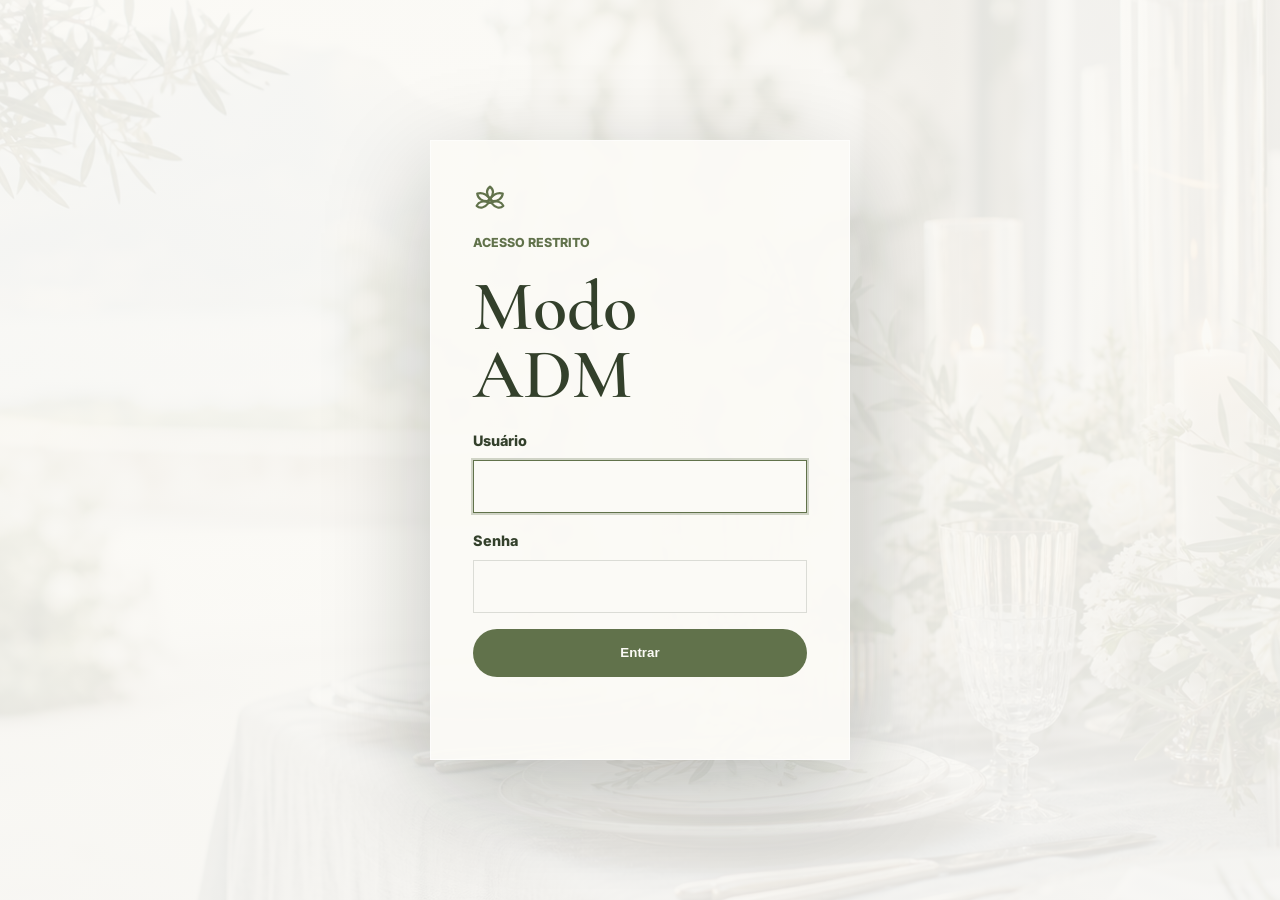
==== admin.html @ df161dec "Expor pix e suavizar folhas do cursor" ====
<!doctype html>
<html lang="pt-BR">
  <head>
    <meta charset="utf-8" />
    <meta name="viewport" content="width=device-width, initial-scale=1" />
    <title>Modo ADM - Delano & Istephany</title>
    <link rel="preconnect" href="https://fonts.googleapis.com" />
    <link rel="preconnect" href="https://fonts.gstatic.com" crossorigin />
    <link
      href="https://fonts.googleapis.com/css2?family=Cormorant+Garamond:wght@500;600;700&family=Inter:wght@400;500;600;700&display=swap"
      rel="stylesheet"
    />
    <link rel="stylesheet" href="styles.css?v=20260603-09" />
  </head>
  <body class="admin-page">
    <section class="admin-login" id="adminLogin">
      <form class="admin-login-card" id="adminLoginForm">
        <span class="flower-logo large" aria-hidden="true"></span>
        <p class="eyebrow">Acesso restrito</p>
        <h1>Modo ADM</h1>
        <label>
          Usuário
          <input id="adminUser" type="text" autocomplete="username" required />
        </label>
        <label>
          Senha
          <input id="adminPassword" type="password" autocomplete="current-password" required />
        </label>
        <button class="button primary full" type="submit">Entrar</button>
        <p class="form-status" id="adminLoginStatus" role="status"></p>
      </form>
    </section>

    <main class="admin-shell is-locked" id="adminShell">
      <section class="admin-sidebar">
        <a class="admin-back" href="index.html">Voltar ao site</a>
        <div class="admin-title">
          <span class="flower-logo large" aria-hidden="true"></span>
          <div>
            <p class="eyebrow">Modo ADM</p>
            <h1>Editar site</h1>
          </div>
        </div>
        <p>
          Clique nos textos do preview e altere o conteúdo. Para fotos, use os
          campos que aparecem no próprio local da imagem. Ao terminar, salve todas
          as alterações.
        </p>
        <button class="button muted full" id="adminLogout" type="button">Sair do modo ADM</button>
        <button class="button primary full" id="adminSaveAll" type="button">Salvar todas as alterações</button>
        <button class="button muted full" id="adminClearChanges" type="button">Limpar edições salvas</button>
        <p class="form-status" id="adminSaveStatus" role="status"></p>
      </section>

      <section class="admin-preview-wrap">
        <div class="admin-tabs" role="tablist" aria-label="Visualizações do ADM">
          <button class="admin-tab is-active" type="button" data-admin-tab="edit">Editar</button>
          <button class="admin-tab" type="button" data-admin-tab="view">Visualização</button>
        </div>
        <iframe class="admin-frame is-active" id="sitePreview" title="Preview editável do site"></iframe>
        <iframe class="admin-frame" id="visitorPreview" title="Visualização do visitante"></iframe>
      </section>
    </main>

    <div class="crop-modal" id="cropModal" aria-hidden="true">
      <div class="crop-backdrop" id="cropCancelBackdrop"></div>
      <section class="crop-panel" role="dialog" aria-modal="true" aria-labelledby="cropTitle">
        <div class="leaf-burst" aria-hidden="true">
          <span></span><span></span><span></span><span></span><span></span><span></span>
          <span></span><span></span><span></span><span></span><span></span><span></span>
          <span></span><span></span>
        </div>
        <div class="crop-panel-head">
          <div>
            <p class="eyebrow">Ajustar foto</p>
            <h2 id="cropTitle">Recorte e enquadramento</h2>
          </div>
          <button class="modal-close" id="cropCancelTop" type="button" aria-label="Fechar">×</button>
        </div>
        <div class="crop-stage">
          <canvas id="cropCanvas"></canvas>
        </div>
        <label class="volume-row crop-zoom">
          <span>Zoom</span>
          <input id="cropZoom" type="range" min="1" max="3" step="0.01" value="1" />
        </label>
        <div class="crop-actions">
          <button class="button muted" id="cropCancel" type="button">Cancelar</button>
          <button class="button primary" id="cropSave" type="button">Salvar foto</button>
        </div>
      </section>
    </div>

    <script src="admin.js?v=20260603-09"></script>
  </body>
</html>
---- styles.css ----
:root {
  --olive: #61724b;
  --olive-dark: #33402b;
  --olive-soft: #dfe6d4;
  --white: #fbfaf6;
  --gray: #777b75;
  --gray-soft: #ececea;
  --ink: #222620;
  --line: rgba(51, 64, 43, 0.16);
  --shadow: 0 24px 70px rgba(38, 47, 32, 0.16);
  --serif: "Cormorant Garamond", Georgia, serif;
  --sans: "Inter", Arial, sans-serif;
  --script: "Hello Honey", "Hello Honey Personal Use", "Hello Honey - Personal Use", "Cormorant Garamond", cursive;
  --numbers: "Inter", "Segoe UI", Arial, sans-serif;
}

@font-face {
  font-family: "Hello Honey";
  src: local("Hello Honey"), local("Hello Honey Personal Use"), local("Hello Honey - Personal Use");
  font-display: swap;
}

* {
  box-sizing: border-box;
}

html {
  scroll-behavior: smooth;
  scrollbar-color: var(--olive) #eef1e8;
  scrollbar-width: thin;
}

*::-webkit-scrollbar {
  width: 12px;
  height: 12px;
}

*::-webkit-scrollbar-track {
  background: linear-gradient(180deg, #f8f7f1, #e8ece0);
}

*::-webkit-scrollbar-thumb {
  border: 3px solid #f8f7f1;
  border-radius: 999px;
  background: linear-gradient(180deg, #87956d, #61724b);
}

*::-webkit-scrollbar-thumb:hover {
  background: linear-gradient(180deg, #6f7f57, #33402b);
}

body {
  margin: 0;
  color: var(--ink);
  background: var(--white);
  font-family: var(--sans);
  line-height: 1.6;
  cursor: default;
}

body.modal-active {
  overflow: hidden;
}

a {
  color: inherit;
  text-decoration: none;
}

a,
button,
input[type="file"],
label,
summary {
  cursor: pointer;
}

input,
textarea {
  cursor: text;
}

.site-header {
  position: fixed;
  top: 0;
  left: 0;
  right: 0;
  z-index: 20;
  display: flex;
  align-items: center;
  justify-content: space-between;
  gap: 24px;
  padding: 18px clamp(18px, 4vw, 54px);
  color: var(--white);
  background: linear-gradient(180deg, rgba(20, 26, 17, 0.72), rgba(20, 26, 17, 0));
}

.brand {
  display: inline-flex;
  align-items: center;
  gap: 10px;
  font-weight: 700;
}

.brand-mark {
  display: grid;
  width: 36px;
  height: 36px;
  place-items: center;
  border: 1px solid rgba(255, 255, 255, 0.58);
  border-radius: 50%;
  font-family: var(--script);
  font-size: 17px;
  letter-spacing: 0;
}

.main-nav {
  display: flex;
  gap: clamp(12px, 2vw, 28px);
  font-size: 0.86rem;
  font-weight: 600;
  letter-spacing: 0;
  text-transform: uppercase;
}

.main-nav a {
  opacity: 0.88;
}

.main-nav a:hover {
  opacity: 1;
}

.admin-button {
  display: grid;
  width: 42px;
  height: 42px;
  place-items: center;
  border: 1px solid rgba(255, 255, 255, 0.38);
  border-radius: 50%;
  padding: 0;
  color: var(--white);
  background: rgba(255, 255, 255, 0.08);
  backdrop-filter: blur(10px);
}

.flower-logo {
  display: inline-block;
  width: 21px;
  height: 21px;
  color: currentColor;
  background: currentColor;
  -webkit-mask: url("data:image/svg+xml,%3Csvg xmlns='http://www.w3.org/2000/svg' viewBox='0 0 64 64'%3E%3Cg fill='none' stroke='%23000' stroke-width='4.2' stroke-linecap='round' stroke-linejoin='round'%3E%3Cpath d='M32 30C24 21 25 12 32 7c7 5 8 14 0 23Z'/%3E%3Cpath d='M29 34c-12 1-20-5-21-14 9-3 17 1 24 10Z'/%3E%3Cpath d='M35 34c12 1 20-5 21-14-9-3-17 1-24 10Z'/%3E%3Cpath d='M29 38c-7 9-16 11-22 5 4-8 13-10 23-6Z'/%3E%3Cpath d='M35 38c7 9 16 11 22 5-4-8-13-10-23-6Z'/%3E%3Ccircle cx='32' cy='34' r='3.4'/%3E%3C/g%3E%3C/svg%3E") center / contain no-repeat;
  mask: url("data:image/svg+xml,%3Csvg xmlns='http://www.w3.org/2000/svg' viewBox='0 0 64 64'%3E%3Cg fill='none' stroke='%23000' stroke-width='4.2' stroke-linecap='round' stroke-linejoin='round'%3E%3Cpath d='M32 30C24 21 25 12 32 7c7 5 8 14 0 23Z'/%3E%3Cpath d='M29 34c-12 1-20-5-21-14 9-3 17 1 24 10Z'/%3E%3Cpath d='M35 34c12 1 20-5 21-14-9-3-17 1-24 10Z'/%3E%3Cpath d='M29 38c-7 9-16 11-22 5 4-8 13-10 23-6Z'/%3E%3Cpath d='M35 38c7 9 16 11 22 5-4-8-13-10-23-6Z'/%3E%3Ccircle cx='32' cy='34' r='3.4'/%3E%3C/g%3E%3C/svg%3E") center / contain no-repeat;
}

.flower-logo::before,
.flower-logo::after {
  content: none;
}

.flower-logo::after {
  transform: rotate(90deg);
}

.flower-logo.large {
  width: 34px;
  height: 34px;
  color: var(--olive);
}

.flower-logo.large::before,
.flower-logo.large::after {
  inset: 5px 13px;
  border-width: 2px;
}

.admin-panel {
  position: fixed;
  top: 76px;
  right: clamp(16px, 3vw, 32px);
  z-index: 58;
  width: min(330px, calc(100vw - 32px));
  padding: 18px;
  border: 1px solid rgba(255, 255, 255, 0.56);
  background: rgba(251, 250, 246, 0.97);
  box-shadow: 0 24px 80px rgba(20, 26, 17, 0.24);
  opacity: 0;
  pointer-events: none;
  transform: translateY(-8px) scale(0.98);
  transition: opacity 220ms ease, transform 220ms ease;
}

.admin-page {
  min-height: 100vh;
  background: #eef1e8;
}

.admin-login {
  min-height: 100vh;
  display: grid;
  place-items: center;
  padding: 24px;
  background:
    linear-gradient(rgba(251, 250, 246, 0.9), rgba(251, 250, 246, 0.9)),
    url("assets/hero-wedding.png") center / cover no-repeat;
}

.admin-login.is-hidden {
  display: none;
}

.admin-login-card {
  display: grid;
  width: min(420px, 100%);
  gap: 16px;
  padding: clamp(26px, 5vw, 42px);
  border: 1px solid rgba(255, 255, 255, 0.64);
  background: rgba(251, 250, 246, 0.96);
  box-shadow: 0 34px 100px rgba(14, 20, 12, 0.24);
}

.admin-login-card h1 {
  margin: -8px 0 4px;
  color: var(--olive-dark);
  font-family: var(--serif);
  font-size: clamp(2.7rem, 6vw, 4.4rem);
  line-height: 0.96;
}

.admin-shell {
  display: grid;
  grid-template-columns: minmax(300px, 380px) minmax(0, 1fr);
  min-height: 100vh;
}

.admin-shell.is-locked {
  display: none;
}

.admin-sidebar {
  display: grid;
  align-content: start;
  gap: 18px;
  padding: 28px;
  border-right: 1px solid var(--line);
  background: rgba(251, 250, 246, 0.96);
  box-shadow: 18px 0 60px rgba(38, 47, 32, 0.08);
}

.admin-back {
  display: inline-flex;
  width: max-content;
  align-items: center;
  border: 1px solid var(--line);
  border-radius: 999px;
  padding: 10px 14px;
  color: var(--olive-dark);
  font-weight: 800;
}

.admin-title {
  display: flex;
  align-items: center;
  gap: 14px;
}

.admin-title h1 {
  margin: 0;
  color: var(--olive-dark);
  font-family: var(--serif);
  font-size: 2.8rem;
  line-height: 0.95;
}

.admin-sidebar > p {
  margin: 0;
  color: var(--gray);
}

.admin-upload-list {
  display: grid;
  gap: 10px;
  margin-top: 10px;
}

.admin-upload-row {
  display: grid;
  gap: 8px;
  border: 1px solid var(--line);
  padding: 12px;
  background: var(--white);
}

.admin-upload-row span {
  color: var(--olive-dark);
}

.admin-preview-wrap {
  display: grid;
  grid-template-rows: auto minmax(0, 1fr);
  gap: 12px;
  padding: 18px;
}

.admin-tabs {
  display: inline-flex;
  width: max-content;
  overflow: hidden;
  border: 1px solid var(--line);
  border-radius: 999px;
  background: rgba(251, 250, 246, 0.88);
}

.admin-tab {
  min-height: 40px;
  border: 0;
  padding: 0 18px;
  color: var(--olive-dark);
  background: transparent;
  font-weight: 800;
}

.admin-tab.is-active {
  color: var(--white);
  background: var(--olive);
}

.admin-frame {
  display: none;
  width: 100%;
  height: calc(100vh - 88px);
  border: 1px solid var(--line);
  background: white;
  box-shadow: var(--shadow);
}

.admin-frame.is-active {
  display: block;
}

.crop-modal {
  position: fixed;
  inset: 0;
  z-index: 100;
  display: grid;
  place-items: center;
  padding: 22px;
  opacity: 0;
  pointer-events: none;
  transition: opacity 1500ms ease;
}

.crop-modal.is-open,
.crop-modal.is-closing {
  opacity: 1;
  pointer-events: auto;
}

.crop-modal.is-closing {
  pointer-events: none;
}

.crop-backdrop {
  position: absolute;
  inset: 0;
  opacity: 0;
  background:
    radial-gradient(circle at 24% 18%, rgba(248, 247, 241, 0.34), transparent 28%),
    radial-gradient(circle at 78% 72%, rgba(223, 230, 212, 0.22), transparent 34%),
    rgba(18, 26, 15, 0.62);
  backdrop-filter: blur(12px);
}

.crop-modal.is-open .crop-backdrop {
  animation: backdropIn 1500ms ease forwards;
}

.crop-modal.is-closing .crop-backdrop {
  animation: backdropOut 1500ms ease forwards;
}

.crop-panel {
  position: relative;
  display: grid;
  width: min(820px, 100%);
  max-height: 92vh;
  gap: 18px;
  overflow: auto;
  padding: clamp(22px, 4vw, 34px);
  border: 1px solid rgba(255, 255, 255, 0.6);
  background: rgba(251, 250, 246, 0.98);
  box-shadow: 0 34px 100px rgba(14, 20, 12, 0.34);
  opacity: 0;
  transform: translateY(22px) scale(0.96);
}

.crop-modal.is-open .crop-panel {
  animation: modalBloom 1500ms cubic-bezier(0.16, 1, 0.3, 1) forwards;
}

.crop-modal.is-closing .crop-panel {
  animation: modalFold 1500ms cubic-bezier(0.7, 0, 0.3, 1) forwards;
}

.crop-panel-head {
  display: flex;
  justify-content: space-between;
  gap: 18px;
}

.crop-panel h2 {
  font-size: clamp(2rem, 4vw, 3.2rem);
}

.crop-stage {
  display: grid;
  min-height: 360px;
  place-items: center;
  overflow: hidden;
  border: 1px solid var(--line);
  background:
    linear-gradient(135deg, rgba(255, 255, 255, 0.92), rgba(223, 230, 212, 0.38)),
    repeating-linear-gradient(135deg, rgba(97, 114, 75, 0.08) 0 1px, transparent 1px 12px);
}

#cropCanvas {
  display: block;
  max-width: min(84vw, 680px);
  max-height: 52vh;
  box-shadow: 0 22px 70px rgba(38, 47, 32, 0.2);
  transform: rotate(var(--crop-angle, 0deg));
  touch-action: none;
}

.crop-actions {
  display: flex;
  justify-content: flex-end;
  gap: 12px;
}

.admin-panel.is-open {
  opacity: 1;
  pointer-events: auto;
  transform: translateY(0) scale(1);
}

.admin-panel-head {
  display: flex;
  gap: 12px;
  align-items: center;
  padding-bottom: 14px;
  border-bottom: 1px solid var(--line);
}

.admin-panel-head p {
  margin: 2px 0 0;
  color: var(--gray);
  font-size: 0.86rem;
}

.admin-switch {
  margin-bottom: 14px;
}

body.admin-editing [data-admin-key] {
  outline: 1px dashed rgba(97, 114, 75, 0.45);
  outline-offset: 5px;
}

[data-save-field],
[data-save-modal],
.gift-modal .upload-box,
.pix-panel .upload-box,
.gift-modal label:has([data-save-field]) {
  display: none !important;
}

body.admin-editing [data-save-field],
body.admin-editing [data-save-modal],
body.admin-editing .gift-modal .upload-box,
body.admin-editing .pix-panel .upload-box,
body.admin-editing .gift-modal label:has([data-save-field]) {
  display: grid !important;
}

body.admin-editing textarea[data-save-field] {
  display: block !important;
}

.music-widget {
  position: fixed;
  top: clamp(18px, 3vw, 30px);
  right: clamp(78px, 8vw, 126px);
  bottom: auto;
  z-index: 55;
  display: grid;
  justify-items: end;
  gap: 10px;
}

.music-toggle {
  display: inline-flex;
  min-height: 50px;
  align-items: center;
  gap: 12px;
  border: 1px solid rgba(255, 255, 255, 0.42);
  border-radius: 999px;
  padding: 6px 18px 6px 7px;
  color: var(--white);
  background:
    linear-gradient(135deg, rgba(97, 114, 75, 0.96), rgba(51, 64, 43, 0.9));
  box-shadow: 0 18px 46px rgba(20, 26, 17, 0.28);
  backdrop-filter: blur(16px);
  font-weight: 800;
  transition: transform 180ms ease, box-shadow 180ms ease, background 180ms ease;
}

.music-toggle:hover {
  box-shadow: 0 22px 58px rgba(20, 26, 17, 0.34);
  transform: translateY(-2px);
}

.music-toggle:active {
  transform: translateY(0) scale(0.98);
}

.music-action-icon {
  position: relative;
  display: grid;
  width: 38px;
  height: 38px;
  place-items: center;
  border-radius: 50%;
  background: rgba(251, 250, 246, 0.18);
  box-shadow: inset 0 0 0 1px rgba(255, 255, 255, 0.22);
  transition: background 180ms ease, transform 180ms ease;
}

.music-action-icon::before {
  content: "";
  width: 0;
  height: 0;
  margin-left: 3px;
  border-top: 8px solid transparent;
  border-bottom: 8px solid transparent;
  border-left: 12px solid #f8f7f1;
}

.music-action-icon::after {
  content: "";
  position: absolute;
  inset: 6px;
  border: 1px solid rgba(255, 255, 255, 0.32);
  border-radius: 50%;
  opacity: 0;
  transform: scale(0.62);
}

.music-toggle:hover .music-action-icon {
  background: rgba(251, 250, 246, 0.25);
  transform: rotate(6deg);
}

.music-toggle:hover .music-action-icon::after {
  animation: musicPulse 900ms ease;
}

.music-panel {
  position: relative;
  overflow: hidden;
  width: min(320px, calc(100vw - 32px));
  padding: 18px;
  border: 1px solid rgba(255, 255, 255, 0.52);
  background: rgba(251, 250, 246, 0.96);
  box-shadow: 0 24px 70px rgba(20, 26, 17, 0.22);
  backdrop-filter: blur(14px);
  opacity: 0;
  pointer-events: none;
  transform: translateY(12px) scale(0.96);
  transition: opacity 520ms ease, transform 520ms cubic-bezier(0.16, 1, 0.3, 1);
}

.music-panel::before,
.music-panel::after {
  content: "";
  position: absolute;
  pointer-events: none;
  opacity: 0;
}

.music-panel::before {
  inset: -30%;
  background:
    radial-gradient(circle at 22% 22%, rgba(255, 255, 255, 0.78), transparent 12%),
    radial-gradient(circle at 80% 74%, rgba(223, 230, 212, 0.52), transparent 18%);
  filter: blur(14px);
}

.music-panel::after {
  right: 18px;
  top: 18px;
  width: 14px;
  height: 24px;
  border-radius: 100% 0 100% 0;
  background: linear-gradient(135deg, #61724b, #dfe6d4);
  box-shadow:
    -72px 32px 0 -2px rgba(97, 114, 75, 0.42),
    -34px 76px 0 -3px rgba(223, 230, 212, 0.78),
    -114px 104px 0 -4px rgba(97, 114, 75, 0.34),
    0 0 22px rgba(255, 255, 255, 0.9);
  transform: translateY(18px) rotate(20deg);
}

.music-widget.is-open .music-panel,
.music-widget.is-closing .music-panel {
  pointer-events: auto;
}

.music-widget.is-open .music-panel {
  opacity: 1;
  transform: translateY(0) scale(1);
}

.music-widget.is-closing .music-panel {
  opacity: 0;
  pointer-events: none;
  transform: translateY(12px) scale(0.96);
}

.music-widget.is-open .music-panel::before {
  animation: luminousVeil 620ms ease forwards;
}

.music-widget.is-open .music-panel::after {
  animation: musicLeaves 620ms cubic-bezier(0.16, 1, 0.3, 1) forwards;
}

.music-widget.is-closing .music-panel::before {
  animation: luminousFade 520ms ease forwards;
}

.music-widget.is-closing .music-panel::after {
  animation: musicLeavesClose 520ms cubic-bezier(0.7, 0, 0.3, 1) forwards;
}

.music-panel-head {
  display: grid;
  gap: 2px;
  padding-bottom: 12px;
  border-bottom: 1px solid var(--line);
}

.music-panel-head strong {
  color: var(--olive-dark);
}

.music-panel-head span {
  color: var(--gray);
  font-size: 0.86rem;
}

.switch-row,
.volume-row {
  display: flex;
  align-items: center;
  justify-content: space-between;
  gap: 16px;
  margin-top: 14px;
}

.switch-row input {
  width: 42px;
  height: 24px;
  accent-color: var(--olive);
}

.volume-row {
  display: grid;
  grid-template-columns: auto minmax(120px, 1fr);
}

.volume-row input {
  accent-color: var(--olive);
}

.click-layer {
  position: fixed;
  inset: 0;
  z-index: 90;
  pointer-events: none;
  overflow: hidden;
}

.click-spark {
  position: absolute;
  width: 9px;
  height: 15px;
  border-radius: 100% 0 100% 0;
  background: linear-gradient(135deg, #f8f7f1, #87956d);
  box-shadow: 0 0 14px rgba(223, 230, 212, 0.9);
  opacity: 0;
  transform: translate(-50%, -50%) rotate(var(--angle)) scale(0.35);
  animation: clickPetal 640ms cubic-bezier(0.16, 1, 0.3, 1) forwards;
}

.hero {
  position: relative;
  min-height: 94vh;
  display: grid;
  align-items: center;
  padding: 112px clamp(20px, 7vw, 96px) 64px;
  overflow: hidden;
  color: var(--white);
}

.hero-media,
.hero-overlay {
  position: absolute;
  inset: 0;
}

.hero-media {
  background-image: url("assets/hero-wedding.png");
  background-size: cover;
  background-position: center;
  transform: scale(1.02);
}

.hero-overlay {
  background:
    linear-gradient(90deg, rgba(18, 26, 15, 0.76), rgba(18, 26, 15, 0.38) 48%, rgba(18, 26, 15, 0.1)),
    linear-gradient(180deg, rgba(18, 26, 15, 0.12), rgba(18, 26, 15, 0.54));
}

.hero-content {
  position: relative;
  z-index: 1;
  max-width: 720px;
}

.eyebrow {
  margin: 0 0 12px;
  color: var(--olive);
  font-size: 0.78rem;
  font-weight: 800;
  letter-spacing: 0;
  text-transform: uppercase;
}

.hero .eyebrow {
  color: #e8eddc;
}

h1,
h2,
h3,
p {
  overflow-wrap: anywhere;
}

h1 {
  margin: 0;
  max-width: 680px;
  font-family: var(--serif);
  font-size: clamp(4.4rem, 12vw, 9.4rem);
  font-weight: 600;
  line-height: 0.86;
}

h2 {
  margin: 0;
  font-family: var(--serif);
  font-size: clamp(2.35rem, 5vw, 4.6rem);
  font-weight: 600;
  line-height: 1.08;
}

h3 {
  margin: 0 0 8px;
  font-size: 1.08rem;
  line-height: 1.25;
}

.hero-copy {
  max-width: 540px;
  margin: 24px 0 0;
  color: rgba(255, 255, 255, 0.88);
  font-size: clamp(1rem, 1.6vw, 1.25rem);
}

.hero-actions {
  display: flex;
  flex-wrap: wrap;
  gap: 12px;
  margin-top: 32px;
}

.button {
  display: inline-flex;
  min-height: 48px;
  align-items: center;
  justify-content: center;
  border: 1px solid transparent;
  border-radius: 999px;
  padding: 0 22px;
  font-weight: 800;
  transition: transform 180ms ease, background 180ms ease, border-color 180ms ease;
}

.button:hover {
  transform: translateY(-2px);
}

.primary {
  color: var(--white);
  background: var(--olive);
}

.secondary {
  color: var(--white);
  border-color: rgba(255, 255, 255, 0.52);
  background: rgba(255, 255, 255, 0.08);
}

.muted {
  color: var(--olive-dark);
  border-color: var(--line);
  background: var(--white);
}

.full {
  width: 100%;
}

.date-card {
  position: absolute;
  right: clamp(20px, 6vw, 86px);
  bottom: 36px;
  z-index: 1;
  display: grid;
  min-width: min(280px, calc(100% - 40px));
  gap: 4px;
  padding: 22px 26px;
  border: 1px solid rgba(255, 255, 255, 0.4);
  background: rgba(255, 255, 255, 0.14);
  backdrop-filter: blur(16px);
}

.date-card strong {
  font-family: var(--numbers);
  font-size: 2.05rem;
  font-weight: 800;
  line-height: 1;
  font-variant-numeric: tabular-nums;
  letter-spacing: 0;
}

.date-card span {
  color: rgba(255, 255, 255, 0.82);
  font-size: 0.86rem;
  font-weight: 700;
  text-transform: uppercase;
}

.date-card span:last-child {
  font-family: var(--numbers);
  font-size: 1rem;
  font-variant-numeric: tabular-nums;
}

.countdown-band {
  background: var(--olive-dark);
  color: var(--white);
  padding: 24px clamp(20px, 7vw, 96px);
}

.countdown {
  display: grid;
  grid-template-columns: repeat(4, minmax(0, 1fr));
  max-width: 920px;
  margin: 0 auto;
  border: 1px solid rgba(255, 255, 255, 0.16);
}

.countdown div {
  display: grid;
  grid-template-rows: 58px 20px;
  gap: 4px;
  align-items: center;
  padding: 18px 12px;
  text-align: center;
}

.countdown div + div {
  border-left: 1px solid rgba(255, 255, 255, 0.16);
}

.countdown strong {
  display: flex;
  align-items: center;
  justify-content: center;
  font-family: var(--numbers);
  font-size: clamp(2rem, 4vw, 3rem);
  font-weight: 800;
  line-height: 1;
  font-variant-numeric: tabular-nums;
}

.countdown span {
  color: rgba(255, 255, 255, 0.72);
  font-size: 0.8rem;
  font-weight: 700;
  text-transform: uppercase;
}

.section {
  padding: clamp(68px, 9vw, 128px) clamp(20px, 7vw, 96px);
}

.section-heading {
  display: grid;
  grid-template-columns: minmax(0, 0.9fr) minmax(0, 1.1fr);
  gap: clamp(24px, 5vw, 72px);
  align-items: end;
  max-width: 1160px;
  margin: 0 auto 46px;
}

.section-heading h2 {
  max-width: 760px;
}

.section-heading.compact {
  display: block;
  max-width: 760px;
  margin-left: auto;
  margin-right: auto;
  text-align: center;
}

.section-heading p,
.attire-section p,
.gifts-section p {
  color: var(--gray);
}

.story-grid,
.gift-grid {
  display: grid;
  grid-template-columns: repeat(3, minmax(0, 1fr));
  gap: 18px;
  max-width: 1160px;
  margin: 0 auto;
}

.story-grid article,
.gift-card,
.venue-panel {
  border: 1px solid var(--line);
  background: #fff;
  box-shadow: var(--shadow);
}

.story-grid article {
  padding: 32px;
}

.story-card {
  position: relative;
  transition: transform 220ms ease, border-color 220ms ease, box-shadow 220ms ease;
}

.story-card::after {
  content: "Abrir detalhes";
  position: absolute;
  right: 22px;
  bottom: 20px;
  color: var(--olive);
  font-size: 0.72rem;
  font-weight: 800;
  opacity: 0;
  text-transform: uppercase;
  transition: opacity 180ms ease;
}

.story-card:hover,
.story-card:focus-visible {
  border-color: rgba(97, 114, 75, 0.48);
  box-shadow: 0 28px 80px rgba(38, 47, 32, 0.2);
  outline: none;
  transform: translateY(-6px);
}

.story-card:hover::after,
.story-card:focus-visible::after {
  opacity: 1;
}

.story-year {
  display: block;
  margin-bottom: 38px;
  color: var(--olive);
  font-family: var(--numbers);
  font-size: 3rem;
  font-weight: 800;
  line-height: 1;
  font-variant-numeric: tabular-nums;
}

.story-grid p,
.timeline p,
.venue-panel p {
  margin: 0;
  color: var(--gray);
}

.details-section,
.gifts-section {
  background: var(--gray-soft);
}

.details-layout {
  display: grid;
  grid-template-columns: minmax(0, 1.15fr) minmax(280px, 0.85fr);
  gap: 24px;
  max-width: 1060px;
  margin: 0 auto;
}

.timeline {
  position: relative;
  display: grid;
  gap: 0;
  padding-left: 54px;
}

.timeline::before {
  content: "";
  position: absolute;
  top: 20px;
  bottom: 20px;
  left: 18px;
  width: 2px;
  background: repeating-linear-gradient(
    to bottom,
    rgba(97, 114, 75, 0.72) 0 7px,
    transparent 7px 15px
  );
}

.timeline-item {
  position: relative;
  display: block;
  padding: 24px 0 24px 10px;
  border-bottom: 1px solid rgba(51, 64, 43, 0.18);
}

.timeline-item::before {
  content: "";
  position: absolute;
  top: 29px;
  left: -43px;
  width: 13px;
  height: 13px;
  border: 3px solid var(--gray-soft);
  border-radius: 50%;
  background: var(--olive);
  box-shadow: 0 0 0 1px rgba(97, 114, 75, 0.34), 0 0 0 8px rgba(97, 114, 75, 0.08);
}

.timeline-item h3 {
  margin-top: 0;
}

.venue-panel {
  align-self: start;
  padding: 32px;
}

.venue-panel h3 {
  margin-bottom: 8px;
  font-family: var(--sans);
  font-size: clamp(1.45rem, 2vw, 1.85rem);
  font-weight: 800;
  line-height: 1.18;
}

.venue-panel p {
  font-size: 1rem;
}

.panel-label {
  margin: 0 0 12px;
  color: var(--olive);
  font-weight: 800;
  text-transform: uppercase;
}

.venue-panel .button {
  margin-top: 24px;
}

.attire-section {
  position: relative;
  display: grid;
  grid-template-columns: minmax(0, 1fr) minmax(280px, 430px);
  gap: 40px;
  align-items: center;
  max-width: 1240px;
  margin: 0 auto;
  padding-bottom: clamp(32px, 4vw, 52px);
  isolation: isolate;
}

.attire-section::before {
  content: "";
  position: absolute;
  inset: -34px -9vw -26px -9vw;
  z-index: -1;
  background:
    linear-gradient(90deg, rgba(251, 250, 246, 0.94), rgba(251, 250, 246, 0.08) 12%, rgba(251, 250, 246, 0.2) 46%, rgba(251, 250, 246, 0.1) 88%, rgba(251, 250, 246, 0.96)),
    linear-gradient(180deg, rgba(251, 250, 246, 0.98), rgba(251, 250, 246, 0.08) 17%, rgba(251, 250, 246, 0.12) 74%, rgba(251, 250, 246, 0.98)),
    url("assets/dresscode-watercolor-overlap.png") center center / cover no-repeat;
  opacity: 0.48;
  filter: saturate(1);
}

.memories-section {
  background: linear-gradient(180deg, var(--white), #eef1e8);
  padding-top: clamp(26px, 3.2vw, 48px);
}

.memory-copy {
  max-width: 720px;
  margin: 0 auto 24px;
  text-align: center;
}

.memory-board {
  position: relative;
  display: grid;
  grid-template-columns: repeat(14, 1fr);
  grid-auto-flow: dense;
  gap: 14px;
  max-width: 1220px;
  margin: 0 auto;
}

.memory-frame {
  position: relative;
  grid-column: span 4;
  min-height: 230px;
  margin: 0;
  overflow: hidden;
  border: 1px solid var(--line);
  background:
    linear-gradient(135deg, rgba(255, 255, 255, 0.92), rgba(223, 230, 212, 0.38)),
    repeating-linear-gradient(135deg, rgba(97, 114, 75, 0.08) 0 1px, transparent 1px 12px);
  box-shadow: var(--shadow);
  transform: rotate(-1.4deg);
}

.memory-frame.tall {
  grid-row: span 2;
  grid-column: span 4;
  min-height: 470px;
  transform: rotate(1.2deg);
}

.memory-frame.wide {
  grid-column: span 5;
  min-height: 230px;
  transform: rotate(0.7deg);
}

.memory-frame.tilt {
  grid-column: span 3;
  transform: rotate(-2.2deg);
}

.memory-frame.small {
  grid-column: span 3;
  min-height: 220px;
  transform: rotate(1.8deg);
}

.memory-frame.mini {
  grid-column: span 3;
  min-height: 180px;
  transform: rotate(-0.6deg);
}

.memory-frame.portrait {
  grid-column: span 3;
  min-height: 360px;
  transform: rotate(1deg);
}

.memory-frame.landscape {
  grid-column: span 5;
  min-height: 220px;
  transform: rotate(-1.1deg);
}

.memory-frame.tilt-right {
  transform: rotate(2.1deg);
}

.memory-frame.soft {
  min-height: 210px;
  transform: rotate(-0.3deg);
}

.memory-frame.strip {
  grid-column: span 6;
  min-height: 170px;
  transform: rotate(0.9deg);
}

.memory-frame img {
  width: 100%;
  height: 100%;
  min-height: inherit;
  object-fit: cover;
  opacity: 0;
}

.memory-frame.has-image img {
  opacity: 1;
}

.memory-frame figcaption {
  display: none;
}

.memory-frame label {
  position: absolute;
  inset: 14px;
  display: none;
  place-items: center;
  border: 1px dashed rgba(97, 114, 75, 0.55);
  color: var(--olive-dark);
  background: rgba(251, 250, 246, 0.74);
  font-weight: 800;
  text-align: center;
}

.memory-frame input {
  position: absolute;
  width: 1px;
  height: 1px;
  opacity: 0;
}

body.admin-editing .memory-frame label {
  display: grid;
}

.palette {
  display: grid;
  gap: 18px;
}

.palette-item {
  display: grid;
  grid-template-columns: 78px minmax(0, 1fr);
  align-items: center;
  gap: 18px;
  min-height: 80px;
  color: var(--olive-dark);
}

.palette-item > span {
  display: block;
  width: 66px;
  height: 66px;
  min-width: 66px;
  aspect-ratio: 1;
  border: 1px solid var(--line);
  border-radius: 50%;
  background: var(--color);
  box-shadow: 0 14px 34px rgba(38, 47, 32, 0.08);
}

.palette-item strong {
  display: block;
  color: var(--olive-dark);
  font-size: clamp(1.22rem, 1.8vw, 1.55rem);
  font-weight: 900;
  line-height: 1.15;
}

.palette-item small {
  display: block;
  max-width: 36ch;
  margin-top: 5px;
  color: var(--gray);
  font-size: 0.9rem;
  font-weight: 600;
  line-height: 1.35;
}

label,
legend {
  color: var(--olive-dark);
  font-size: 0.9rem;
  font-weight: 800;
}

input,
textarea {
  width: 100%;
  margin-top: 8px;
  border: 1px solid var(--line);
  border-radius: 0;
  padding: 14px 15px;
  color: var(--ink);
  background: var(--white);
  font: inherit;
}

input:focus,
textarea:focus {
  outline: 2px solid rgba(97, 114, 75, 0.28);
  border-color: var(--olive);
}

fieldset {
  margin: 0;
  border: 1px solid var(--line);
  padding: 16px;
}

.form-status {
  min-height: 24px;
  margin: 0;
  color: var(--olive-dark);
  font-weight: 700;
}

.gift-card {
  display: grid;
  gap: 8px;
  min-height: 150px;
  align-content: end;
  padding: 28px;
  width: 100%;
  border-radius: 0;
  color: inherit;
  text-align: left;
  font: inherit;
  transition: transform 220ms ease, border-color 220ms ease, box-shadow 220ms ease;
}

.gift-card:hover {
  border-color: rgba(97, 114, 75, 0.48);
  box-shadow: 0 28px 80px rgba(38, 47, 32, 0.2);
  transform: translateY(-6px);
}

.gift-card span {
  color: var(--gray);
  font-size: 0.82rem;
  font-weight: 800;
  text-transform: uppercase;
}

.gift-card strong {
  color: var(--olive-dark);
  font-family: var(--serif);
  font-size: 2rem;
  line-height: 1;
}

.pix-panel {
  position: relative;
  max-width: 980px;
  margin: 34px auto 0;
}

.pix-panel-inner {
  display: grid;
  grid-template-columns: minmax(0, 0.82fr) minmax(320px, 0.9fr);
  gap: clamp(22px, 4vw, 44px);
  padding: clamp(24px, 4vw, 42px);
  border: 1px solid rgba(51, 64, 43, 0.12);
  background:
    linear-gradient(145deg, rgba(255, 255, 255, 0.98), rgba(248, 247, 241, 0.94)),
    radial-gradient(circle at 82% 16%, rgba(97, 114, 75, 0.12), transparent 32%);
  box-shadow: 0 28px 78px rgba(38, 47, 32, 0.14);
}

.pix-copy h3 {
  margin: 4px 0 14px;
  font-family: var(--serif);
  font-size: clamp(2.4rem, 5vw, 4.4rem);
  line-height: 0.95;
}

.pix-copy p:last-child {
  color: var(--gray);
}

.pix-media {
  display: grid;
  align-content: start;
}

.pix-photo-preview {
  margin-top: 0;
}

.pix-photo-preview .photo-print,
.pix-photo-preview > img {
  width: clamp(250px, 31vw, 380px);
}

.pix-photo-preview .photo-print {
  padding: 14px 14px 38px;
}

.site-footer {
  display: flex;
  justify-content: space-between;
  gap: 18px;
  padding: 28px clamp(20px, 7vw, 96px);
  color: rgba(255, 255, 255, 0.78);
  background: var(--olive-dark);
}

.site-footer p {
  margin: 0;
}

.site-footer a {
  font-weight: 800;
}

.modal-layer {
  position: fixed;
  inset: 0;
  z-index: 60;
  display: grid;
  place-items: center;
  padding: 22px;
  pointer-events: none;
  opacity: 0;
  transition: opacity 1500ms ease;
}

.modal-layer.is-open,
.modal-layer.is-closing {
  pointer-events: auto;
}

.modal-layer.is-open {
  opacity: 1;
}

.modal-layer.is-closing {
  opacity: 1;
  pointer-events: none;
}

.modal-backdrop {
  position: absolute;
  inset: 0;
  opacity: 0;
  background:
    radial-gradient(circle at 20% 18%, rgba(248, 247, 241, 0.34), transparent 26%),
    radial-gradient(circle at 82% 72%, rgba(223, 230, 212, 0.24), transparent 34%),
    radial-gradient(circle at 48% 46%, rgba(255, 255, 255, 0.14), transparent 24%),
    rgba(18, 26, 15, 0.62);
  backdrop-filter: blur(12px);
}

.modal-layer::before,
.modal-layer::after,
.crop-modal::before,
.crop-modal::after {
  content: "";
  position: absolute;
  inset: 12%;
  border-radius: 50%;
  pointer-events: none;
  opacity: 0;
  background:
    radial-gradient(circle, rgba(255, 255, 255, 0.58), transparent 12%),
    radial-gradient(circle at 28% 36%, rgba(223, 230, 212, 0.46), transparent 18%),
    radial-gradient(circle at 72% 64%, rgba(248, 247, 241, 0.5), transparent 18%);
  filter: blur(18px);
  mix-blend-mode: screen;
}

.modal-layer::after,
.crop-modal::after {
  inset: 22%;
  transform: rotate(18deg);
  background:
    radial-gradient(circle at 18% 28%, rgba(255, 255, 255, 0.72), transparent 7%),
    radial-gradient(circle at 72% 22%, rgba(255, 255, 255, 0.6), transparent 6%),
    radial-gradient(circle at 50% 76%, rgba(223, 230, 212, 0.48), transparent 9%);
}

.modal-layer.is-open::before,
.crop-modal.is-open::before {
  animation: luminousVeil 1500ms ease forwards;
}

.modal-layer.is-open::after,
.crop-modal.is-open::after {
  animation: sparkleVeil 1500ms ease forwards;
}

.modal-layer.is-closing::before,
.crop-modal.is-closing::before,
.modal-layer.is-closing::after,
.crop-modal.is-closing::after {
  animation: luminousFade 1500ms ease forwards;
}

.modal-layer.is-open .modal-backdrop {
  animation: backdropIn 1500ms ease forwards;
}

.modal-layer.is-closing .modal-backdrop {
  animation: backdropOut 1500ms ease forwards;
}

.gift-modal {
  position: relative;
  width: min(720px, 100%);
  max-height: min(88vh, 820px);
  overflow: auto;
  padding: clamp(26px, 5vw, 46px);
  border: 1px solid rgba(255, 255, 255, 0.55);
  background:
    linear-gradient(145deg, rgba(255, 255, 255, 0.98), rgba(248, 247, 241, 0.94)),
    radial-gradient(circle at 92% 10%, rgba(97, 114, 75, 0.12), transparent 30%);
  box-shadow: 0 34px 100px rgba(14, 20, 12, 0.34);
  opacity: 0;
  transform: translateY(22px) scale(0.96);
}

.gift-modal::before,
.gift-modal::after {
  content: "";
  position: absolute;
  z-index: 0;
  width: clamp(86px, 12vw, 150px);
  height: clamp(86px, 12vw, 150px);
  pointer-events: none;
  opacity: 0.44;
  background:
    radial-gradient(circle at 50% 50%, rgba(97, 114, 75, 0.5) 0 3px, transparent 4px),
    linear-gradient(45deg, transparent 45%, rgba(97, 114, 75, 0.38) 46% 48%, transparent 49%),
    linear-gradient(-45deg, transparent 45%, rgba(97, 114, 75, 0.26) 46% 48%, transparent 49%),
    radial-gradient(ellipse at 24% 52%, transparent 37%, rgba(97, 114, 75, 0.4) 38% 41%, transparent 42%),
    radial-gradient(ellipse at 76% 52%, transparent 37%, rgba(97, 114, 75, 0.4) 38% 41%, transparent 42%),
    radial-gradient(ellipse at 50% 24%, transparent 37%, rgba(97, 114, 75, 0.32) 38% 41%, transparent 42%),
    radial-gradient(ellipse at 50% 76%, transparent 37%, rgba(97, 114, 75, 0.32) 38% 41%, transparent 42%);
}

.gift-modal::before {
  top: 12px;
  left: 12px;
  transform: rotate(-18deg);
}

.gift-modal::after {
  right: 14px;
  bottom: 12px;
  transform: rotate(162deg);
}

.gift-modal > :not(.leaf-burst) {
  position: relative;
  z-index: 1;
}

.modal-layer.is-open .gift-modal {
  animation: modalBloom 1500ms cubic-bezier(0.16, 1, 0.3, 1) forwards;
}

.modal-layer.is-closing .gift-modal {
  animation: modalFold 1500ms cubic-bezier(0.7, 0, 0.3, 1) forwards;
}

.modal-close {
  position: absolute;
  top: 14px;
  right: 14px;
  display: grid;
  width: 42px;
  height: 42px;
  place-items: center;
  border: 1px solid var(--line);
  border-radius: 50%;
  color: var(--olive-dark);
  background: rgba(255, 255, 255, 0.84);
  font-size: 1.5rem;
  line-height: 1;
}

.gift-modal h2 {
  margin-bottom: 14px;
}

.gift-modal p {
  color: var(--gray);
}

.gift-modal label {
  display: block;
  margin-top: 20px;
}

.upload-box {
  display: grid;
  min-height: 96px;
  place-items: center;
  border: 1px dashed rgba(97, 114, 75, 0.45);
  background: rgba(223, 230, 212, 0.24);
  text-align: center;
}

.upload-box input {
  position: absolute;
  width: 1px;
  height: 1px;
  opacity: 0;
}

.upload-box span {
  color: var(--olive-dark);
}

.photo-preview {
  position: relative;
  display: flex;
  flex-wrap: wrap;
  align-items: flex-start;
  justify-content: center;
  gap: clamp(18px, 3vw, 28px);
  margin: 34px auto 14px;
  padding-top: 34px;
}

.photo-preview::before {
  content: "";
  position: absolute;
  top: 13px;
  left: 4%;
  right: 4%;
  height: 2px;
  background:
    linear-gradient(90deg, transparent, rgba(97, 114, 75, 0.72) 12% 88%, transparent),
    repeating-linear-gradient(90deg, rgba(97, 114, 75, 0.35) 0 4px, transparent 4px 10px);
  filter: drop-shadow(0 3px 3px rgba(38, 47, 32, 0.12));
}

.photo-preview::after {
  content: "";
  position: absolute;
  top: 7px;
  left: 50%;
  width: 10px;
  height: 10px;
  border-radius: 50%;
  background: rgba(97, 114, 75, 0.78);
  box-shadow:
    -148px 5px 0 -2px rgba(97, 114, 75, 0.52),
    148px -4px 0 -2px rgba(97, 114, 75, 0.52);
}

.photo-print {
  position: relative;
  margin: 0;
  padding: 10px 10px 28px;
  width: clamp(150px, 18vw, 220px);
  background: #fff;
  border: 1px solid rgba(97, 114, 75, 0.16);
  box-shadow:
    0 18px 42px rgba(38, 47, 32, 0.18),
    0 0 0 1px rgba(97, 114, 75, 0.12);
  transform: rotate(-2.2deg);
}

.photo-print:nth-child(even) {
  transform: rotate(2deg) translateY(10px);
}

.photo-print:nth-child(3n) {
  transform: rotate(-1deg) translateY(-6px);
}

.photo-print::before,
.photo-print::after {
  content: "";
  position: absolute;
  pointer-events: none;
}

.photo-print::before {
  top: -21px;
  left: 50%;
  width: 2px;
  height: 26px;
  background: rgba(97, 114, 75, 0.62);
  transform: translateX(-50%);
}

.photo-print::after {
  top: -8px;
  left: 50%;
  width: 18px;
  height: 24px;
  border-radius: 4px 4px 7px 7px;
  background:
    linear-gradient(90deg, transparent 43%, rgba(255, 255, 255, 0.35) 44% 56%, transparent 57%),
    linear-gradient(180deg, #78845f, #4f5f3f);
  box-shadow: 0 8px 14px rgba(38, 47, 32, 0.2);
  transform: translateX(-50%);
}

.photo-clip {
  position: absolute;
  top: -16px;
  left: 50%;
  z-index: 2;
  width: 38px;
  height: 16px;
  border: 1px solid rgba(97, 114, 75, 0.28);
  border-radius: 999px;
  background: rgba(248, 247, 241, 0.92);
  box-shadow: 0 7px 16px rgba(38, 47, 32, 0.16);
  transform: translateX(-50%);
}

.photo-print img,
.photo-preview > img {
  display: block;
  width: 100%;
  aspect-ratio: 4 / 5.25;
  object-fit: cover;
  object-position: center 42%;
}

.photo-preview > img {
  width: clamp(150px, 18vw, 220px);
  border: 10px solid #fff;
  border-bottom-width: 28px;
  box-shadow: 0 18px 42px rgba(38, 47, 32, 0.18);
}

.photo-preview:empty {
  display: none;
}

.story-modal {
  width: min(920px, 100%);
}

.story-modal-grid {
  display: grid;
  grid-template-columns: minmax(0, 1fr) minmax(280px, 0.78fr);
  gap: clamp(22px, 4vw, 42px);
  align-items: start;
}

.story-photo-panel {
  position: relative;
  display: grid;
  align-content: start;
  justify-items: center;
  min-height: 100%;
}

.story-photo-panel::before {
  content: "";
  position: absolute;
  top: 28px;
  left: -2%;
  right: -2%;
  height: 78px;
  border-top: 1px solid rgba(97, 114, 75, 0.24);
  border-radius: 50%;
  pointer-events: none;
  transform: rotate(-2deg);
}

.story-photo-preview {
  width: min(330px, 100%);
  min-height: 260px;
}

.story-photo-preview .photo-print,
.story-photo-preview > img {
  width: clamp(190px, 21vw, 260px);
}

.story-photo-preview .photo-print {
  padding: 12px 12px 34px;
}

.story-photo-preview .photo-print img,
.story-photo-preview > img {
  aspect-ratio: 4 / 5.3;
  object-fit: cover;
  object-position: center 40%;
  border-color: #fff;
  box-shadow:
    0 20px 54px rgba(38, 47, 32, 0.18),
    0 0 0 1px rgba(97, 114, 75, 0.14);
}

.story-photo-preview .photo-print:first-child,
.story-photo-preview > img:first-child {
  transform: rotate(1.8deg);
}

.leaf-burst {
  position: absolute;
  inset: 0;
  overflow: hidden;
  pointer-events: none;
}

.leaf-burst span {
  position: absolute;
  left: 50%;
  top: 50%;
  width: clamp(10px, 1.2vw, 17px);
  height: clamp(18px, 2vw, 30px);
  border-radius: 100% 0 100% 0;
  background:
    radial-gradient(circle at 35% 24%, rgba(255, 255, 255, 0.82), transparent 24%),
    linear-gradient(135deg, #61724b, #dfe6d4);
  box-shadow:
    0 0 18px rgba(248, 247, 241, 0.92),
    0 0 34px rgba(223, 230, 212, 0.56);
  opacity: 0;
  transform: translate(-50%, -50%) rotate(20deg);
  animation-delay: var(--leaf-delay, 0ms);
}

.modal-layer.is-open .leaf-burst span,
.crop-modal.is-open .leaf-burst span {
  animation: leafScatter 1500ms cubic-bezier(0.16, 1, 0.3, 1) forwards;
}

.modal-layer.is-closing .leaf-burst span,
.crop-modal.is-closing .leaf-burst span {
  animation: none;
  opacity: 0;
}

.leaf-burst span:nth-child(1) {
  --x: -260px;
  --y: -170px;
  --r: -62deg;
  --d: 0ms;
}

.leaf-burst span:nth-child(2) {
  --x: 250px;
  --y: -150px;
  --r: 78deg;
  --d: 90ms;
}

.leaf-burst span:nth-child(3) {
  --x: -230px;
  --y: 150px;
  --r: 34deg;
  --d: 140ms;
}

.leaf-burst span:nth-child(4) {
  --x: 260px;
  --y: 160px;
  --r: -30deg;
  --d: 40ms;
}

.leaf-burst span:nth-child(5) {
  --x: -80px;
  --y: -230px;
  --r: 120deg;
  --d: 180ms;
}

.leaf-burst span:nth-child(6) {
  --x: 90px;
  --y: 230px;
  --r: -130deg;
  --d: 70ms;
}

.leaf-burst span:nth-child(7) {
  --x: -360px;
  --y: 20px;
  --r: 210deg;
  --d: 230ms;
}

.leaf-burst span:nth-child(8) {
  --x: 350px;
  --y: -20px;
  --r: -220deg;
  --d: 160ms;
}

.leaf-burst span:nth-child(9) {
  --x: -150px;
  --y: 260px;
  --r: 270deg;
  --d: 260ms;
}

.leaf-burst span:nth-child(10) {
  --x: 170px;
  --y: -270px;
  --r: -260deg;
  --d: 120ms;
}

.leaf-burst span:nth-child(11) {
  --x: -320px;
  --y: -260px;
  --r: 155deg;
  --d: 300ms;
}

.leaf-burst span:nth-child(12) {
  --x: 330px;
  --y: 250px;
  --r: -145deg;
  --d: 210ms;
}

.leaf-burst span:nth-child(13) {
  --x: -30px;
  --y: 310px;
  --r: 95deg;
  --d: 330ms;
}

.leaf-burst span:nth-child(14) {
  --x: 30px;
  --y: -315px;
  --r: -95deg;
  --d: 280ms;
}

@keyframes modalBloom {
  0% {
    opacity: 0;
    filter: blur(10px) brightness(1.18);
    transform: translateY(28px) scale(0.94);
  }
  42% {
    opacity: 1;
    filter: blur(1px) brightness(1.06);
    transform: translateY(-4px) scale(1.012);
  }
  100% {
    opacity: 1;
    filter: blur(0) brightness(1);
    transform: translateY(0) scale(1);
  }
}

@keyframes modalFold {
  0% {
    opacity: 1;
    filter: blur(0) brightness(1);
    transform: translateY(0) scale(1);
  }
  36% {
    opacity: 1;
    filter: blur(1px) brightness(1.08);
    transform: translateY(-4px) scale(1.01);
  }
  100% {
    opacity: 0;
    filter: blur(12px) brightness(1.18);
    transform: translateY(26px) scale(0.94);
  }
}

@keyframes leafScatter {
  0% {
    opacity: 0;
    transform: translate(-50%, -50%) rotate(0deg) scale(0.24);
  }
  18%,
  68% {
    opacity: var(--leaf-opacity, 0.9);
  }
  52% {
    transform: translate(calc(-50% + var(--mid-x, 80px)), calc(-50% + var(--mid-y, -40px))) rotate(calc(var(--r) * 0.58)) scale(calc(var(--leaf-scale, 1) + 0.14));
  }
  100% {
    opacity: 0;
    transform: translate(calc(-50% + var(--end-x, 140px)), calc(-50% + var(--end-y, 80px))) rotate(var(--r)) scale(0.68);
  }
}

@keyframes luminousVeil {
  0% {
    opacity: 0;
    transform: scale(0.72) rotate(-8deg);
  }
  38% {
    opacity: 0.9;
  }
  100% {
    opacity: 0;
    transform: scale(1.18) rotate(10deg);
  }
}

@keyframes sparkleVeil {
  0% {
    opacity: 0;
    transform: scale(0.6) rotate(18deg);
  }
  24%,
  62% {
    opacity: 0.8;
  }
  100% {
    opacity: 0;
    transform: scale(1.35) rotate(-18deg);
  }
}

@keyframes luminousFade {
  0% {
    opacity: 0;
    transform: scale(1.08);
  }
  42% {
    opacity: 0.72;
  }
  100% {
    opacity: 0;
    transform: scale(0.72);
  }
}

@keyframes backdropIn {
  0% {
    opacity: 0;
    filter: brightness(1.18);
  }
  100% {
    opacity: 1;
    filter: brightness(1);
  }
}

@keyframes backdropOut {
  0% {
    opacity: 1;
    filter: brightness(1);
  }
  100% {
    opacity: 0;
    filter: brightness(1.18);
  }
}

@keyframes musicLeaves {
  0% {
    opacity: 0;
    transform: translateY(18px) rotate(20deg) scale(0.65);
  }
  24%,
  70% {
    opacity: 0.9;
  }
  100% {
    opacity: 0;
    transform: translate(-78px, -82px) rotate(-80deg) scale(0.9);
  }
}

@keyframes musicLeavesClose {
  0% {
    opacity: 0;
    transform: translate(-78px, -82px) rotate(-80deg) scale(0.9);
  }
  28%,
  72% {
    opacity: 0.82;
  }
  100% {
    opacity: 0;
    transform: translateY(18px) rotate(20deg) scale(0.55);
  }
}

@keyframes musicPulse {
  0% {
    opacity: 0.8;
    transform: scale(0.62);
  }
  100% {
    opacity: 0;
    transform: scale(1.28);
  }
}

@keyframes clickPetal {
  0% {
    opacity: 0;
    transform: translate(-50%, -50%) rotate(var(--angle)) scale(0.42);
  }
  18% {
    opacity: 0.9;
  }
  58% {
    opacity: 0.82;
    transform: translate(calc(-50% + var(--sway)), calc(-50% + (var(--y) * 0.58))) rotate(calc(var(--angle) + 54deg)) scale(0.86);
  }
  100% {
    opacity: 0;
    transform: translate(calc(-50% + var(--x)), calc(-50% + var(--y))) rotate(calc(var(--angle) + 116deg)) scale(0.72);
  }
}

@media (max-width: 860px) {
  .site-header {
    position: absolute;
  }

  .main-nav {
    display: none;
  }

  .hero {
    min-height: 92vh;
    padding-top: 104px;
  }

  .date-card {
    position: relative;
    right: auto;
    bottom: auto;
    width: 100%;
    margin-top: 34px;
  }

  .countdown {
    grid-template-columns: repeat(2, minmax(0, 1fr));
  }

  .countdown div:nth-child(3) {
    border-left: 0;
  }

  .countdown div:nth-child(n + 3) {
    border-top: 1px solid rgba(255, 255, 255, 0.16);
  }

  .section-heading,
  .story-grid,
  .details-layout,
  .attire-section,
  .gift-grid,
  .memory-board {
    grid-template-columns: 1fr;
  }

  .memory-frame,
  .memory-frame.tall,
  .memory-frame.wide,
  .memory-frame.tilt,
  .memory-frame.small {
    grid-column: auto;
    min-height: 260px;
    transform: none;
  }

  .memory-frame.mini,
  .memory-frame.portrait,
  .memory-frame.landscape,
  .memory-frame.tilt-right,
  .memory-frame.soft,
  .memory-frame.strip {
    grid-column: auto;
    min-height: 240px;
    transform: none;
  }

  .pix-panel-inner {
    grid-template-columns: 1fr;
  }

  .palette-item {
    grid-template-columns: 58px minmax(0, 1fr);
  }

  .palette-item > span {
    width: 52px;
    height: 52px;
  }

  .attire-section::before {
    inset: 10px 0 8px 0;
    background-size: cover;
    opacity: 0.18;
  }

  .admin-shell {
    grid-template-columns: 1fr;
  }

  .admin-sidebar {
    border-right: 0;
    border-bottom: 1px solid var(--line);
  }

  .admin-frame {
    height: 76vh;
  }

}

@media (max-width: 560px) {
  .brand span:last-child {
    display: none;
  }

  h1 {
    font-size: clamp(3.8rem, 19vw, 5rem);
  }

  .hero-actions,
  .site-footer {
    flex-direction: column;
  }

  .button {
    width: 100%;
  }

  .timeline-item {
    grid-template-columns: 1fr;
    gap: 10px;
  }

  .story-grid article,
  .venue-panel,
  .gift-card {
    padding: 24px;
  }

  .gift-modal {
    max-height: 92vh;
    padding: 28px 20px;
  }

  .story-modal-grid,
  .story-photo-preview {
    grid-template-columns: 1fr;
  }

  .music-widget {
    top: 16px;
    right: 74px;
    bottom: auto;
  }

  .music-state {
    display: none;
  }
}
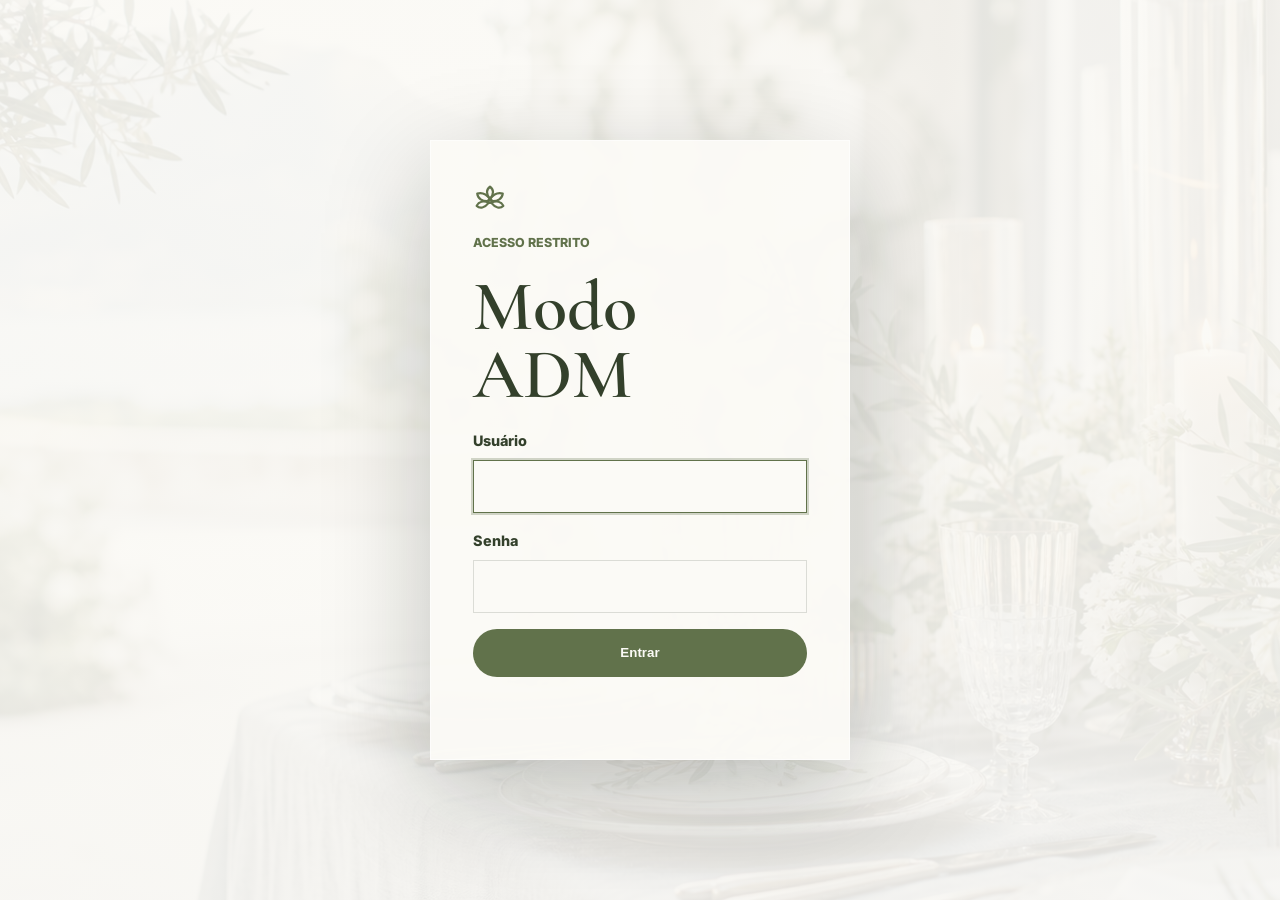
==== commit dbf9145b: "Ajustar cursor e alinhar botao de musica" ====
--- a/admin.html
+++ b/admin.html
@@ -10,7 +10,7 @@
       href="https://fonts.googleapis.com/css2?family=Cormorant+Garamond:wght@500;600;700&family=Inter:wght@400;500;600;700&display=swap"
       rel="stylesheet"
     />
-    <link rel="stylesheet" href="styles.css?v=20260603-09" />
+    <link rel="stylesheet" href="styles.css?v=20260603-10" />
   </head>
   <body class="admin-page">
     <section class="admin-login" id="adminLogin">
@@ -91,6 +91,6 @@
       </section>
     </div>
 
-    <script src="admin.js?v=20260603-09"></script>
+    <script src="admin.js?v=20260603-10"></script>
   </body>
 </html>
--- a/styles.css
+++ b/styles.css
@@ -490,8 +490,8 @@
 
 .music-widget {
   position: fixed;
-  top: clamp(18px, 3vw, 30px);
-  right: clamp(78px, 8vw, 126px);
+  top: 14px;
+  right: calc(clamp(18px, 4vw, 54px) + 56px);
   bottom: auto;
   z-index: 55;
   display: grid;
@@ -701,7 +701,7 @@
   box-shadow: 0 0 14px rgba(223, 230, 212, 0.9);
   opacity: 0;
   transform: translate(-50%, -50%) rotate(var(--angle)) scale(0.35);
-  animation: clickPetal 640ms cubic-bezier(0.16, 1, 0.3, 1) forwards;
+  animation: clickPetal 1180ms cubic-bezier(0.24, 0.03, 0.28, 1) forwards;
 }
 
 .hero {
@@ -2117,18 +2117,14 @@
 @keyframes clickPetal {
   0% {
     opacity: 0;
-    transform: translate(-50%, -50%) rotate(var(--angle)) scale(0.42);
-  }
-  18% {
+    transform: translate(-50%, -50%) rotate(var(--angle)) scale(0.4);
+  }
+  12% {
     opacity: 0.9;
-  }
-  58% {
-    opacity: 0.82;
-    transform: translate(calc(-50% + var(--sway)), calc(-50% + (var(--y) * 0.58))) rotate(calc(var(--angle) + 54deg)) scale(0.86);
   }
   100% {
     opacity: 0;
-    transform: translate(calc(-50% + var(--x)), calc(-50% + var(--y))) rotate(calc(var(--angle) + 116deg)) scale(0.72);
+    transform: translate(calc(-50% + var(--x)), calc(-50% + var(--y))) rotate(calc(var(--angle) + var(--spin))) scale(0.68);
   }
 }
 
@@ -2270,8 +2266,8 @@
   }
 
   .music-widget {
-    top: 16px;
-    right: 74px;
+    top: 14px;
+    right: 68px;
     bottom: auto;
   }
 
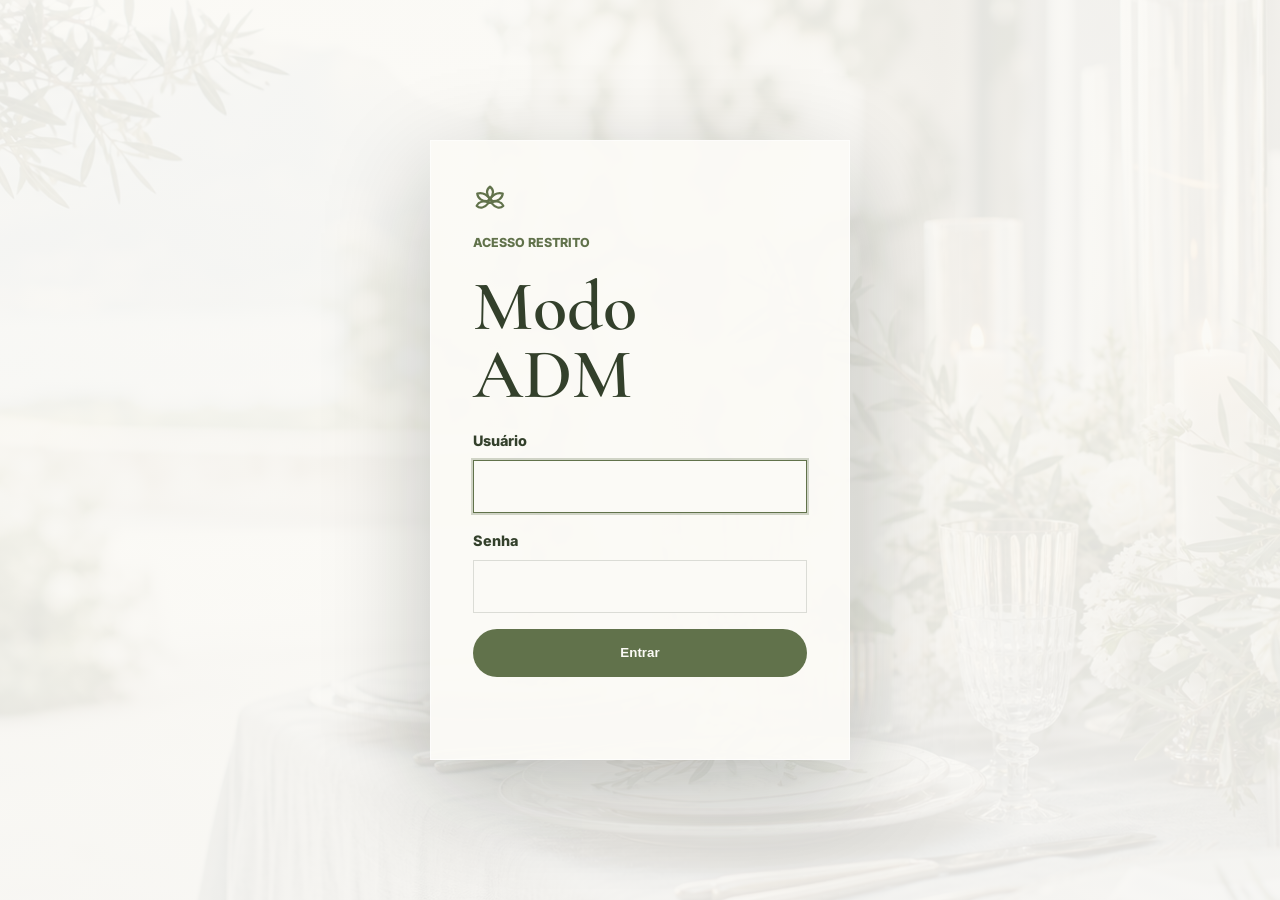
==== commit 1b561d05: "Atualizar texto do manual do convidado" ====
--- a/admin.html
+++ b/admin.html
@@ -10,7 +10,7 @@
       href="https://fonts.googleapis.com/css2?family=Cormorant+Garamond:wght@500;600;700&family=Inter:wght@400;500;600;700&display=swap"
       rel="stylesheet"
     />
-    <link rel="stylesheet" href="styles.css?v=20260603-10" />
+    <link rel="stylesheet" href="styles.css?v=20260603-16" />
   </head>
   <body class="admin-page">
     <section class="admin-login" id="adminLogin">
@@ -46,9 +46,7 @@
           campos que aparecem no próprio local da imagem. Ao terminar, salve todas
           as alterações.
         </p>
-        <button class="button muted full" id="adminLogout" type="button">Sair do modo ADM</button>
         <button class="button primary full" id="adminSaveAll" type="button">Salvar todas as alterações</button>
-        <button class="button muted full" id="adminClearChanges" type="button">Limpar edições salvas</button>
         <p class="form-status" id="adminSaveStatus" role="status"></p>
       </section>
 
@@ -91,6 +89,6 @@
       </section>
     </div>
 
-    <script src="admin.js?v=20260603-10"></script>
+    <script src="admin.js?v=20260603-16"></script>
   </body>
 </html>
--- a/styles.css
+++ b/styles.css
@@ -76,8 +76,22 @@
 }
 
 input,
-textarea {
+textarea,
+[contenteditable="true"] {
   cursor: text;
+}
+
+input[type="checkbox"],
+input[type="range"],
+button,
+a,
+label,
+summary {
+  cursor: pointer;
+}
+
+[contenteditable="false"] {
+  cursor: default;
 }
 
 .site-header {
@@ -670,18 +684,129 @@
 }
 
 .switch-row input {
-  width: 42px;
+  position: absolute;
+  width: 1px;
+  height: 1px;
+  opacity: 0;
+  pointer-events: none;
+}
+
+.switch-row {
+  position: relative;
+}
+
+.switch-control {
+  position: relative;
+  flex: 0 0 auto;
+  width: 54px;
+  height: 30px;
+  border: 1px solid rgba(97, 114, 75, 0.28);
+  border-radius: 999px;
+  background: #d9ddd2;
+  box-shadow: inset 0 2px 6px rgba(20, 26, 17, 0.12);
+  transition: background 200ms ease, box-shadow 200ms ease, transform 200ms ease;
+}
+
+.switch-control::before {
+  content: "";
+  position: absolute;
+  top: 4px;
+  left: 4px;
+  width: 20px;
+  height: 20px;
+  border-radius: 50%;
+  background: #fbfaf6;
+  box-shadow: 0 4px 12px rgba(20, 26, 17, 0.22);
+  transition: transform 220ms cubic-bezier(0.16, 1, 0.3, 1);
+}
+
+.switch-row:hover .switch-control {
+  transform: translateY(-1px);
+}
+
+.switch-row input:checked + .switch-control {
+  background: linear-gradient(135deg, #61724b, #33402b);
+  box-shadow: 0 8px 20px rgba(51, 64, 43, 0.18);
+}
+
+.switch-row input:checked + .switch-control::before {
+  transform: translateX(24px);
+}
+
+.switch-row input:focus-visible + .switch-control {
+  outline: 2px solid rgba(97, 114, 75, 0.38);
+  outline-offset: 3px;
+}
+
+.volume-row {
+  display: grid;
+  grid-template-columns: auto minmax(150px, 1fr);
+  align-items: center;
+}
+
+.volume-row input[type="range"] {
+  width: 100%;
   height: 24px;
-  accent-color: var(--olive);
-}
-
-.volume-row {
-  display: grid;
-  grid-template-columns: auto minmax(120px, 1fr);
-}
-
-.volume-row input {
-  accent-color: var(--olive);
+  margin: 0;
+  padding: 0;
+  appearance: none;
+  -webkit-appearance: none;
+  background: transparent;
+}
+
+.volume-row input[type="range"]::-webkit-slider-runnable-track {
+  width: 100%;
+  height: 6px;
+  border: 1px solid rgba(97, 114, 75, 0.34);
+  border-radius: 999px;
+  background:
+    linear-gradient(
+      90deg,
+      var(--olive) 0%,
+      var(--olive) var(--volume-percent, 50%),
+      rgba(255, 255, 255, 0.78) var(--volume-percent, 50%),
+      rgba(255, 255, 255, 0.78) 100%
+    );
+}
+
+.volume-row input[type="range"]::-webkit-slider-thumb {
+  width: 16px;
+  height: 16px;
+  margin-top: -6px;
+  border: 0;
+  border-radius: 50%;
+  appearance: none;
+  -webkit-appearance: none;
+  background: var(--olive);
+  box-shadow: 0 4px 12px rgba(20, 26, 17, 0.2);
+}
+
+.volume-row input[type="range"]::-moz-range-track {
+  width: 100%;
+  height: 6px;
+  border: 1px solid rgba(97, 114, 75, 0.34);
+  border-radius: 999px;
+  background: rgba(255, 255, 255, 0.78);
+}
+
+.volume-row input[type="range"]::-moz-range-progress {
+  height: 6px;
+  border-radius: 999px;
+  background: var(--olive);
+}
+
+.volume-row input[type="range"]::-moz-range-thumb {
+  width: 16px;
+  height: 16px;
+  border: 0;
+  border-radius: 50%;
+  background: var(--olive);
+  box-shadow: 0 4px 12px rgba(20, 26, 17, 0.2);
+}
+
+.volume-row input[type="range"]:focus-visible {
+  outline: 2px solid rgba(97, 114, 75, 0.38);
+  outline-offset: 6px;
 }
 
 .click-layer {
@@ -1104,12 +1229,13 @@
 .attire-section {
   position: relative;
   display: grid;
-  grid-template-columns: minmax(0, 1fr) minmax(280px, 430px);
+  grid-template-columns: minmax(0, 0.84fr) minmax(320px, 0.78fr);
   gap: 40px;
   align-items: center;
   max-width: 1240px;
   margin: 0 auto;
-  padding-bottom: clamp(32px, 4vw, 52px);
+  padding-top: clamp(24px, 3vw, 42px);
+  padding-bottom: clamp(34px, 4vw, 56px);
   isolation: isolate;
 }
 
@@ -1119,10 +1245,10 @@
   inset: -34px -9vw -26px -9vw;
   z-index: -1;
   background:
-    linear-gradient(90deg, rgba(251, 250, 246, 0.94), rgba(251, 250, 246, 0.08) 12%, rgba(251, 250, 246, 0.2) 46%, rgba(251, 250, 246, 0.1) 88%, rgba(251, 250, 246, 0.96)),
-    linear-gradient(180deg, rgba(251, 250, 246, 0.98), rgba(251, 250, 246, 0.08) 17%, rgba(251, 250, 246, 0.12) 74%, rgba(251, 250, 246, 0.98)),
-    url("assets/dresscode-watercolor-overlap.png") center center / cover no-repeat;
-  opacity: 0.48;
+    linear-gradient(90deg, rgba(251, 250, 246, 0.94), rgba(251, 250, 246, 0.14) 16%, rgba(251, 250, 246, 0.28) 48%, rgba(251, 250, 246, 0.14) 84%, rgba(251, 250, 246, 0.96)),
+    linear-gradient(180deg, rgba(251, 250, 246, 0.98), rgba(251, 250, 246, 0.08) 18%, rgba(251, 250, 246, 0.1) 72%, rgba(251, 250, 246, 0.98)),
+    url("assets/guest-manual-sport-fino.png") center center / cover no-repeat;
+  opacity: 0.58;
   filter: saturate(1);
 }
 
@@ -1257,48 +1383,67 @@
   display: grid;
 }
 
-.palette {
-  display: grid;
-  gap: 18px;
-}
-
-.palette-item {
-  display: grid;
-  grid-template-columns: 78px minmax(0, 1fr);
-  align-items: center;
-  gap: 18px;
-  min-height: 80px;
+.guest-manual {
+  position: relative;
+  display: grid;
+  gap: 9px;
+  margin: 0;
+  padding: clamp(24px, 3vw, 34px);
+  list-style: none;
+  border: 1px solid rgba(97, 114, 75, 0.3);
+  border-radius: 2px;
+  background: rgba(251, 250, 246, 0.72);
+  box-shadow: 0 28px 80px rgba(38, 47, 32, 0.1);
+  backdrop-filter: blur(2px);
+}
+
+.guest-manual::before,
+.guest-manual::after {
+  content: "";
+  position: absolute;
+  pointer-events: none;
+}
+
+.guest-manual::before {
+  inset: 10px;
+  border: 1px solid rgba(97, 114, 75, 0.22);
+}
+
+.guest-manual::after {
+  top: 18px;
+  right: 24px;
+  width: 46px;
+  height: 46px;
+  opacity: 0.28;
+  background:
+    radial-gradient(circle at 50% 50%, var(--olive) 0 3px, transparent 4px),
+    radial-gradient(ellipse at 28% 50%, transparent 36%, var(--olive) 38% 42%, transparent 44%),
+    radial-gradient(ellipse at 72% 50%, transparent 36%, var(--olive) 38% 42%, transparent 44%),
+    radial-gradient(ellipse at 50% 28%, transparent 36%, var(--olive) 38% 42%, transparent 44%),
+    radial-gradient(ellipse at 50% 72%, transparent 36%, var(--olive) 38% 42%, transparent 44%);
+}
+
+.guest-manual li {
+  position: relative;
+  z-index: 1;
+  display: grid;
+  grid-template-columns: 18px minmax(0, 1fr);
+  align-items: start;
+  gap: 10px;
   color: var(--olive-dark);
-}
-
-.palette-item > span {
-  display: block;
-  width: 66px;
-  height: 66px;
-  min-width: 66px;
-  aspect-ratio: 1;
-  border: 1px solid var(--line);
+  font-weight: 750;
+  line-height: 1.35;
+}
+
+.guest-manual li::before {
+  content: "";
+  width: 8px;
+  height: 8px;
+  margin-top: 0.54em;
+  border: 1px solid rgba(97, 114, 75, 0.56);
   border-radius: 50%;
-  background: var(--color);
-  box-shadow: 0 14px 34px rgba(38, 47, 32, 0.08);
-}
-
-.palette-item strong {
-  display: block;
-  color: var(--olive-dark);
-  font-size: clamp(1.22rem, 1.8vw, 1.55rem);
-  font-weight: 900;
-  line-height: 1.15;
-}
-
-.palette-item small {
-  display: block;
-  max-width: 36ch;
-  margin-top: 5px;
-  color: var(--gray);
-  font-size: 0.9rem;
-  font-weight: 600;
-  line-height: 1.35;
+  background: var(--olive);
+  box-shadow: 0 0 0 5px rgba(97, 114, 75, 0.08);
 }
 
 label,
@@ -1533,6 +1678,7 @@
   width: min(720px, 100%);
   max-height: min(88vh, 820px);
   overflow: auto;
+  scrollbar-width: none;
   padding: clamp(26px, 5vw, 46px);
   border: 1px solid rgba(255, 255, 255, 0.55);
   background:
@@ -1541,6 +1687,11 @@
   box-shadow: 0 34px 100px rgba(14, 20, 12, 0.34);
   opacity: 0;
   transform: translateY(22px) scale(0.96);
+}
+
+.gift-modal::-webkit-scrollbar {
+  width: 0;
+  height: 0;
 }
 
 .gift-modal::before,
@@ -2196,13 +2347,8 @@
     grid-template-columns: 1fr;
   }
 
-  .palette-item {
-    grid-template-columns: 58px minmax(0, 1fr);
-  }
-
-  .palette-item > span {
-    width: 52px;
-    height: 52px;
+  .guest-manual {
+    padding: 22px;
   }
 
   .attire-section::before {
